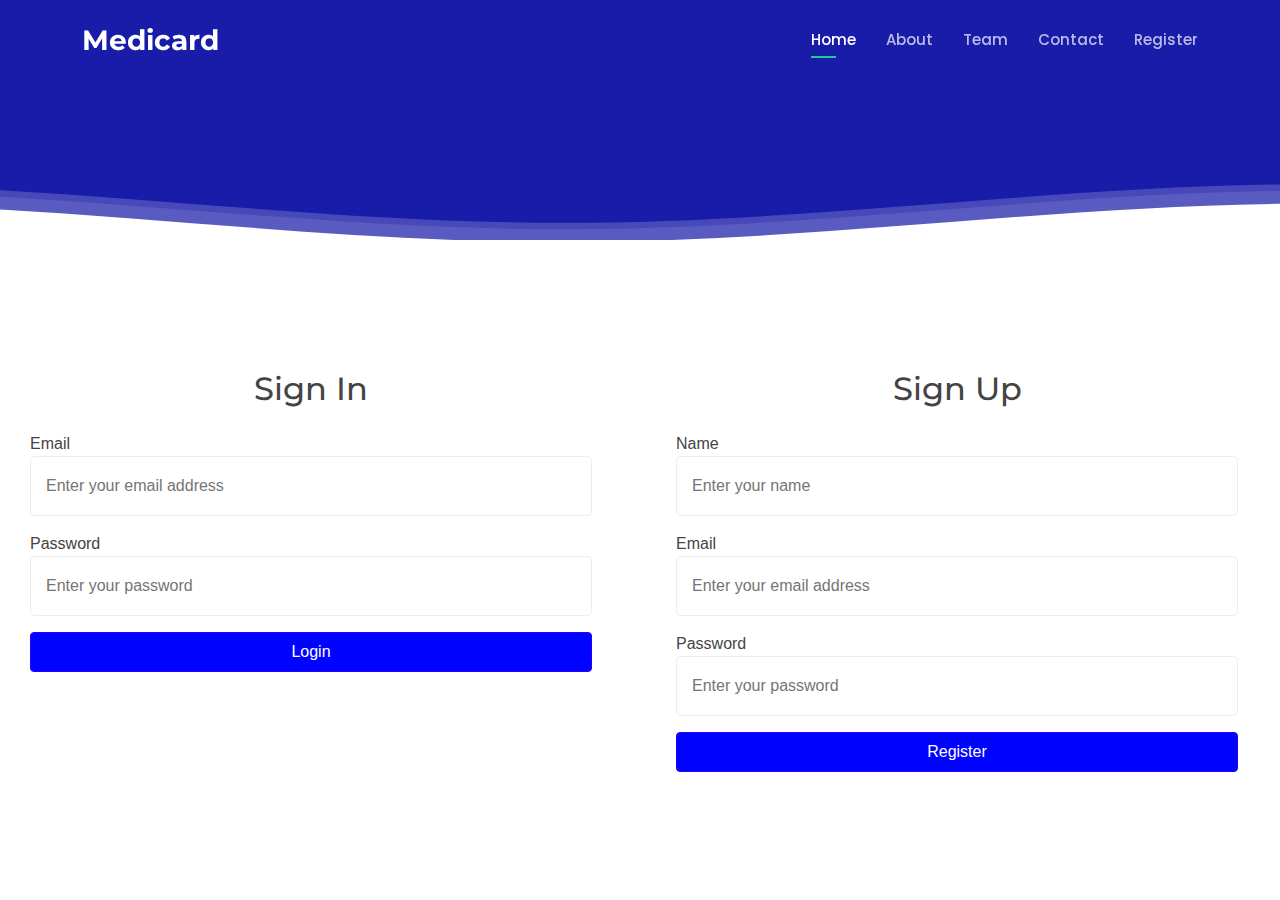
==== index.html @ 813d17fa "Add files via upload" ====
<!DOCTYPE html>
<html lang="en">

<head>
  <meta charset="utf-8">
  <meta content="width=device-width, initial-scale=1.0" name="viewport">

  <title>Medicard</title>
  <meta content="" name="description">
  <meta content="" name="keywords">

  <!-- Favicons -->
  <link href="assets/img/favicon.png" rel="icon">
  <link href="assets/img/apple-touch-icon.png" rel="apple-touch-icon">

  <!-- Google Fonts -->
  <link
    href="https://fonts.googleapis.com/css?family=Open+Sans:300,300i,400,400i,600,600i,700,700i|Montserrat:300,300i,400,400i,500,500i,600,600i,700,700i|Poppins:300,300i,400,400i,500,500i,600,600i,700,700i"
    rel="stylesheet">

  <!-- Vendor CSS Files -->
  <link href="assets/vendor/aos/aos.css" rel="stylesheet">
  <link href="assets/vendor/bootstrap/css/bootstrap.min.css" rel="stylesheet">
  <link href="assets/vendor/bootstrap-icons/bootstrap-icons.css" rel="stylesheet">
  <link href="assets/vendor/boxicons/css/boxicons.min.css" rel="stylesheet">
  <link href="assets/vendor/glightbox/css/glightbox.min.css" rel="stylesheet">
  <link href="assets/vendor/remixicon/remixicon.css" rel="stylesheet">
  <link href="assets/vendor/swiper/swiper-bundle.min.css" rel="stylesheet">

  <!-- Template Main CSS File -->
  <link rel="stylesheet" href="assets/css/style.css" >
</head>

<body>

  <!-- ======= Header ======= -->
  <header id="header" class="fixed-top d-flex align-items-center header-transparent">
    <div class="container d-flex align-items-center justify-content-between">

      <div class="logo">
        <h1><a href="index.html"><span><h1>Medicard</h1></span></a></h1>
      </div>
      <nav id="navbar" class="navbar">
        <ul>
          <li><a class="nav-link scrollto active" href="#hero">Home</a></li>
          <li><a class="nav-link scrollto" href="#about">About</a></li>
          <li><a class="nav-link scrollto" href="#team">Team</a></li>
          <li><a class="nav-link scrollto" href="#contact">Contact</a></li>
          <li><a class="nav-link scrollto">Register</a></li>
        </ul>
        <i class="bi bi-list mobile-nav-toggle"></i>
      </nav><!-- .navbar -->
    </div>
  </header><!-- End Header -->

  <!-- ======= Hero Section ======= -->
  <section id="hero">

    <svg class="hero-waves" xmlns="http://www.w3.org/2000/svg" xmlns:xlink="http://www.w3.org/1999/xlink"
      viewBox="0 24 150 28 " preserveAspectRatio="none">
      <defs>
        <path id="wave-path" d="M-160 44c30 0 58-18 88-18s 58 18 88 18 58-18 88-18 58 18 88 18 v44h-352z">
      </defs>
      <g class="wave1">
        <use xlink:href="#wave-path" x="50" y="3" fill="rgba(255,255,255, .1)">
      </g>
      <g class="wave2">
        <use xlink:href="#wave-path" x="50" y="0" fill="rgba(255,255,255, .2)">
      </g>
      <g class="wave3">
        <use xlink:href="#wave-path" x="50" y="9" fill="#fff">
      </g>
    </svg>

  </section>
  <!-- End Hero -->
  <div class="container-fluid ps-md-0">
    <div class="row g-0">
      <div class="d-none d-md-flex col-md-4 col-lg-6">
      </div>
      <!------Login And Signup--------------------------------------------------------------------------------------------------------------------------------------------------------->

     <div class="">
      <div class="row">
        <div class="col-md-6">
            <div class="login-card">
                <h2 class="text-center mb-4">Sign In</h2>
                <form action="">
                    <p>
                        <label for="email">Email</label>
                        <input type="text" class="form-input" name="email" placeholder="Enter your email address">
                    </p>
                    <p>
                        <label for="password">Password</label>
                        <input type="password" class="form-input" name="password" placeholder="Enter your password">
                    </p>
                    <input type="submit" class="btn btn-primary" value="Login">
                </form>
            </div>
        </div>

        <!-- Signup -->
        <div class="col-md-6">
            <div class="login-card">
                <h2 class="text-center mb-4">Sign Up</h2>
                <form action="">
                    <p>
                        <label for="name">Name</label>
                        <input type="text" class="form-input" name="name" placeholder="Enter your name">
                    </p>
                    <p>
                        <label for="email">Email</label>
                        <input type="text" class="form-input" name="email" placeholder="Enter your email address">
                    </p>
                    <p>
                        <label for="password">Password</label>
                        <input type="password" class="form-input" name="password" placeholder="Enter your password">
                    </p>
                    <input type="submit" class="btn btn-primary" value="Register">
                </form>
            </div>
        </div>
    </div>
     </div>

      <!--------End Login And Signup------------------------------------------------------------------------------------------------------------------------------------------------------->

   
    
    

  </main>
  <!-- End #main -->

  <a href="#" class="back-to-top d-flex align-items-center justify-content-center"><i
      class="bi bi-arrow-up-short"></i></a>
  <div id="preloader"></div>

  <!-- Vendor JS Files -->
  <script src="assets/vendor/aos/aos.js"></script>
  <script src="assets/vendor/bootstrap/js/bootstrap.bundle.min.js"></script>
  <script src="assets/vendor/glightbox/js/glightbox.min.js"></script>
  <script src="assets/vendor/php-email-form/validate.js"></script>
  <script src="assets/vendor/purecounter/purecounter.js"></script>
  <script src="assets/vendor/swiper/swiper-bundle.min.js"></script>

  <!-- Template Main JS File -->
  <script src="assets/js/main.js"></script>

</body>

</html>
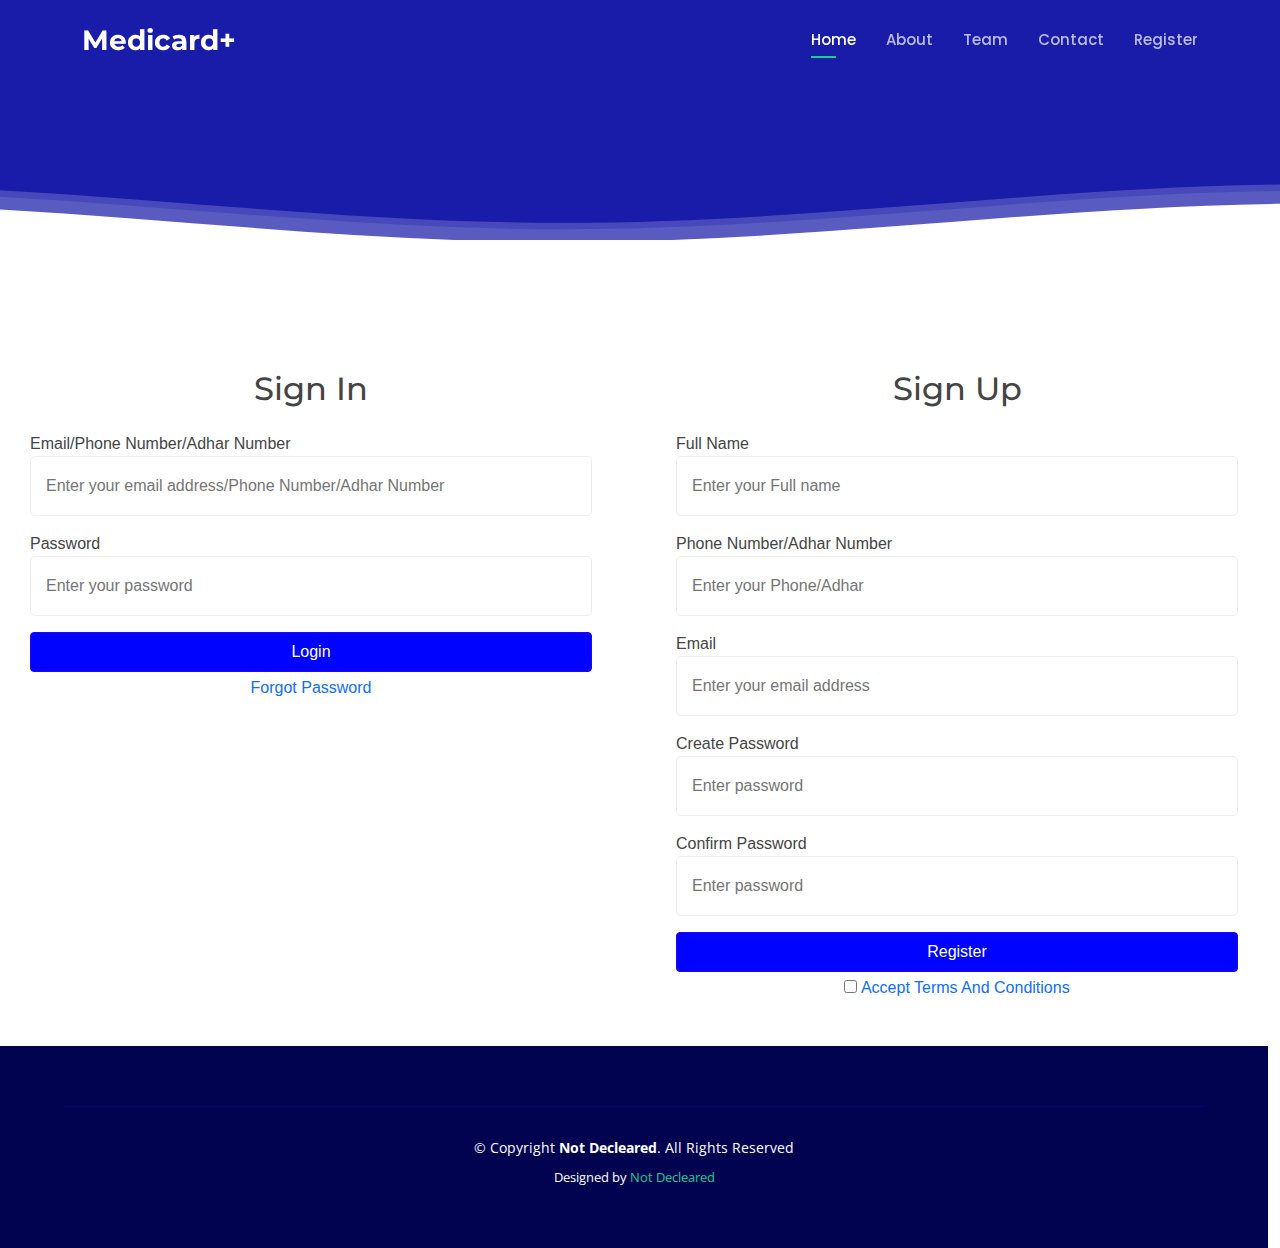
==== commit cbddd859: "Update index.html" ====
--- a/index.html
+++ b/index.html
@@ -1,4 +1,4 @@
-<!DOCTYPE html>
+ <!DOCTYPE html>
 <html lang="en">
 
 <head>
@@ -38,7 +38,7 @@
     <div class="container d-flex align-items-center justify-content-between">
 
       <div class="logo">
-        <h1><a href="index.html"><span><h1>Medicard</h1></span></a></h1>
+        <h1><a href="index.html"><span><h1>Medicard+</h1></span></a></h1>
       </div>
       <nav id="navbar" class="navbar">
         <ul>
@@ -46,7 +46,7 @@
           <li><a class="nav-link scrollto" href="#about">About</a></li>
           <li><a class="nav-link scrollto" href="#team">Team</a></li>
           <li><a class="nav-link scrollto" href="#contact">Contact</a></li>
-          <li><a class="nav-link scrollto">Register</a></li>
+          <li><a class="nav-link scrollto ">Register</a></li>
         </ul>
         <i class="bi bi-list mobile-nav-toggle"></i>
       </nav><!-- .navbar -->
@@ -87,14 +87,16 @@
                 <h2 class="text-center mb-4">Sign In</h2>
                 <form action="">
                     <p>
-                        <label for="email">Email</label>
-                        <input type="text" class="form-input" name="email" placeholder="Enter your email address">
+                        <label for="email">Email/Phone Number/Adhar Number</label>
+                        <input type="text" class="form-input" name="email" placeholder="Enter your email address/Phone Number/Adhar Number">
                     </p>
                     <p>
                         <label for="password">Password</label>
                         <input type="password" class="form-input" name="password" placeholder="Enter your password">
                     </p>
                     <input type="submit" class="btn btn-primary" value="Login">
+                    <p class="text-center" style="margin-top: 4px;"><a action="" class="text-primary" href="#">Forgot Password</a></p>
+                    
                 </form>
             </div>
         </div>
@@ -105,23 +107,32 @@
                 <h2 class="text-center mb-4">Sign Up</h2>
                 <form action="">
                     <p>
-                        <label for="name">Name</label>
-                        <input type="text" class="form-input" name="name" placeholder="Enter your name">
+                        <label for="name">Full Name</label>
+                        <input type="text" class="form-input" name="name" placeholder="Enter your Full name">
+                    </p>
+                    <p>
+                      <label for="name">Phone Number/Adhar Number</label>
+                      <input type="text" class="form-input" name="Phone" placeholder="Enter your Phone/Adhar">
                     </p>
                     <p>
                         <label for="email">Email</label>
                         <input type="text" class="form-input" name="email" placeholder="Enter your email address">
                     </p>
                     <p>
-                        <label for="password">Password</label>
-                        <input type="password" class="form-input" name="password" placeholder="Enter your password">
+                        <label for="password">Create Password</label>
+                        <input type="password" class="form-input" name="password" placeholder="Enter password">
                     </p>
+                    <p>
+                      <label for="password">Confirm Password</label>
+                      <input type="password" class="form-input" name="password" placeholder="Enter password">
+                  </p>
                     <input type="submit" class="btn btn-primary" value="Register">
+                    <p class="text-center" style="margin-top: 4px;"><a class="text-primary" href="#"><input type="checkbox"> Accept Terms And Conditions</a></p>
                 </form>
             </div>
         </div>
     </div>
-     </div>
+    </div>
 
       <!--------End Login And Signup------------------------------------------------------------------------------------------------------------------------------------------------------->
 
@@ -132,9 +143,23 @@
   </main>
   <!-- End #main -->
 
-  <a href="#" class="back-to-top d-flex align-items-center justify-content-center"><i
-      class="bi bi-arrow-up-short"></i></a>
-  <div id="preloader"></div>
+  <footer id="footer">
+    <div class="footer-top">
+      <div class="container">
+        <div class="row">
+    <div class="container">
+      <div class="copyright">
+        &copy; Copyright <strong><span>Not Decleared</span></strong>. All Rights Reserved
+      </div>
+      <div class="credits">
+        
+        Designed by <a href="#">Not Decleared</a>
+      </div>
+    </div>
+  </footer>
+  <!-- End Footer -->
+
+  
 
   <!-- Vendor JS Files -->
   <script src="assets/vendor/aos/aos.js"></script>
@@ -149,4 +174,4 @@
 
 </body>
 
-</html>+</html>
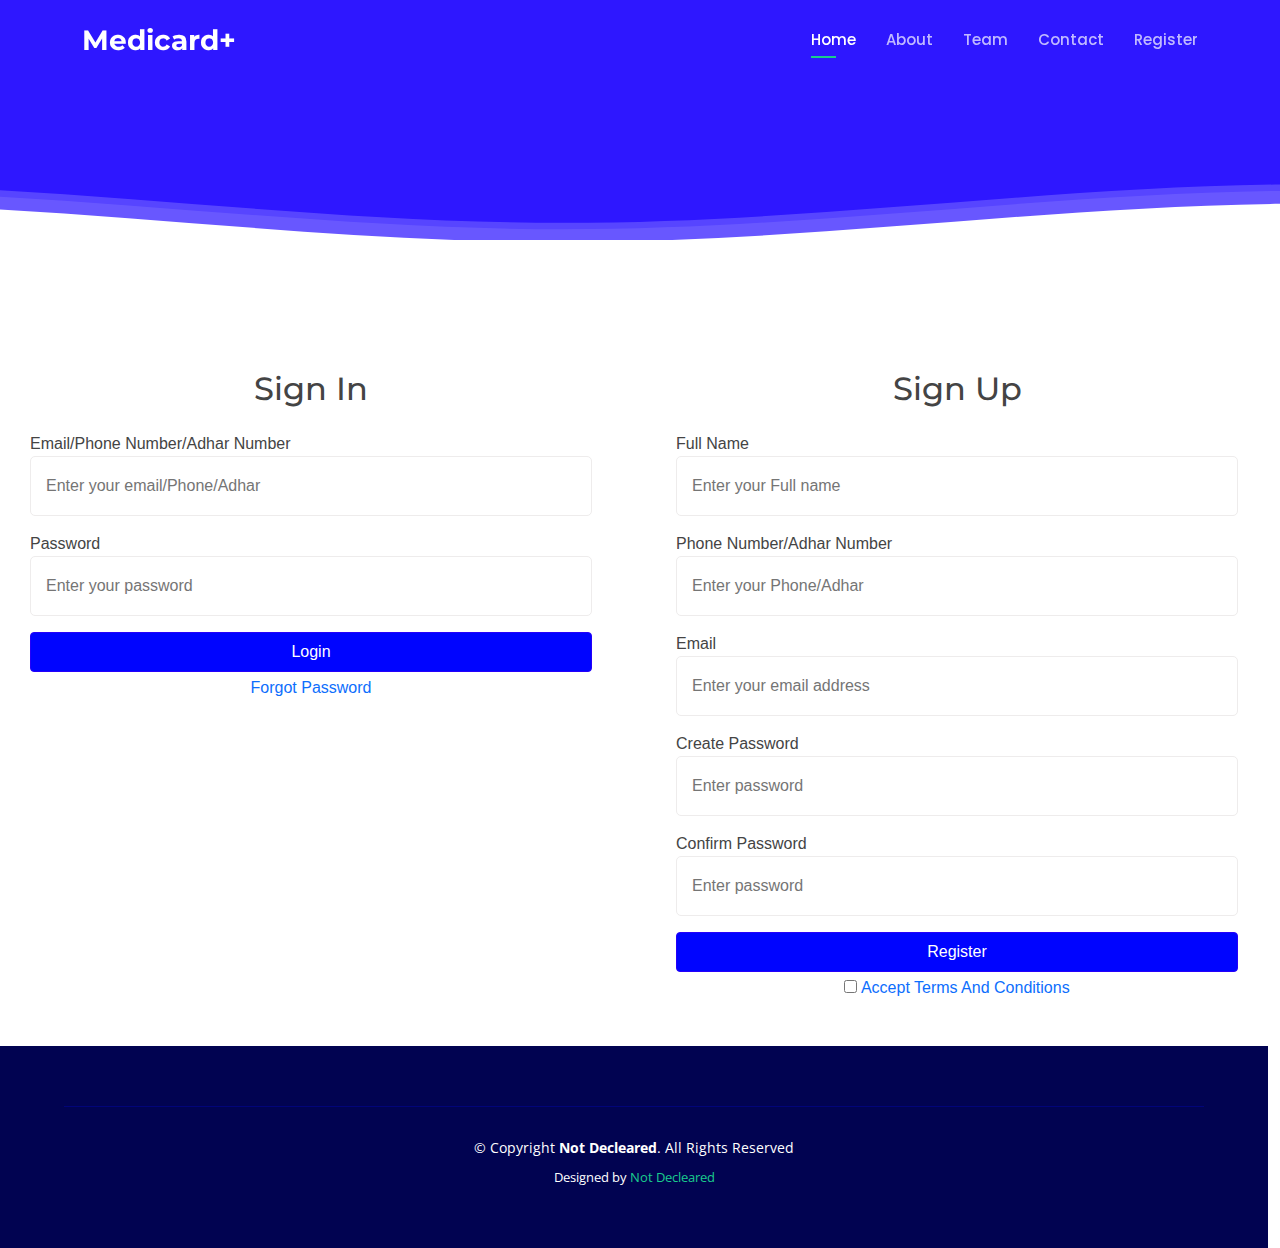
==== commit 14843df0: "Update index.html" ====
--- a/index.html
+++ b/index.html
@@ -88,7 +88,7 @@
                 <form action="">
                     <p>
                         <label for="email">Email/Phone Number/Adhar Number</label>
-                        <input type="text" class="form-input" name="email" placeholder="Enter your email address/Phone Number/Adhar Number">
+                        <input type="text" class="form-input" name="email" placeholder="Enter your email/Phone/Adhar">
                     </p>
                     <p>
                         <label for="password">Password</label>
--- a/assets/css/style.css
+++ b/assets/css/style.css
@@ -266,7 +266,7 @@
   font-size: 14px;
   font-weight: 500;
   text-transform: none;
-  color: #01036f;
+  color: #0c7e1f;
 }
 .navbar .dropdown ul a i {
   font-size: 12px;
@@ -401,7 +401,7 @@
 }
 #hero:before {
   content: "";
-  background: rgba(2, 5, 161, 0.91);
+  background: rgba(25, 0, 255, 0.91);
   position: absolute;
   bottom: 0;
   top: 0;
@@ -1521,4 +1521,4 @@
   #footer .footer-top .footer-info {
     margin: -20px 0 30px 0;
   }
-}+}
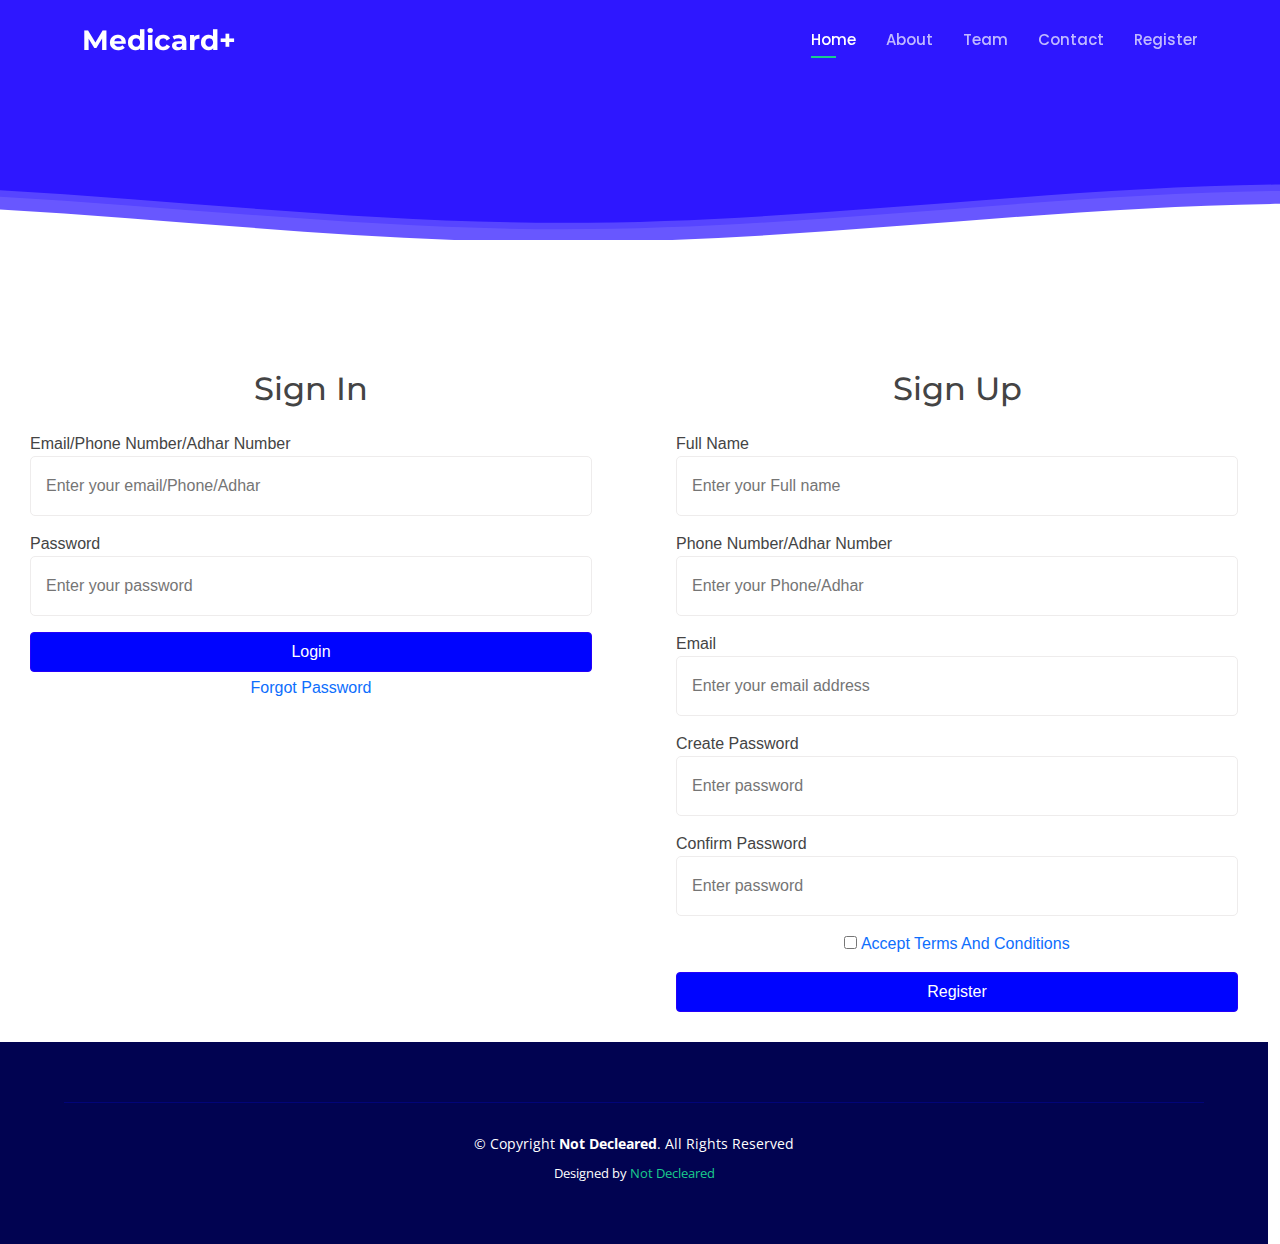
==== commit 69bed56c: "Update index.html" ====
--- a/index.html
+++ b/index.html
@@ -126,8 +126,9 @@
                       <label for="password">Confirm Password</label>
                       <input type="password" class="form-input" name="password" placeholder="Enter password">
                   </p>
+                    <p class="text-center" style="margin-top: 4px;"><a class="text-primary" href="#"><input type="checkbox"> Accept Terms And Conditions</a></p>
                     <input type="submit" class="btn btn-primary" value="Register">
-                    <p class="text-center" style="margin-top: 4px;"><a class="text-primary" href="#"><input type="checkbox"> Accept Terms And Conditions</a></p>
+                    
                 </form>
             </div>
         </div>
